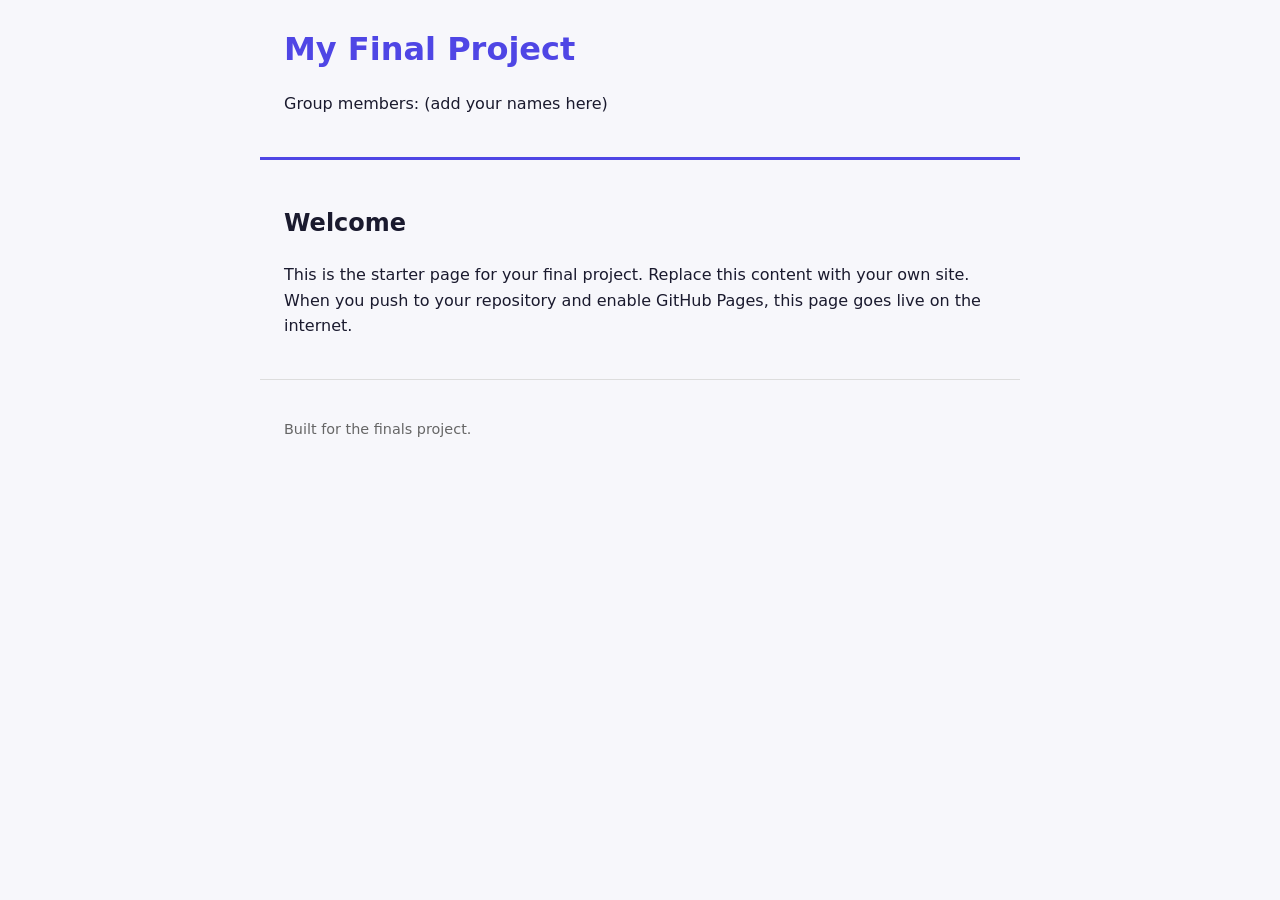
==== index.html @ 0f0f3c89 "Initial commit" ====
<!DOCTYPE html>
<html lang="en">
<head>
  <meta charset="UTF-8" />
  <meta name="viewport" content="width=device-width, initial-scale=1.0" />
  <title>My Final Project</title>
  <link rel="stylesheet" href="style.css" />
</head>
<body>
  <header>
    <h1>My Final Project</h1>
    <p>Group members: (add your names here)</p>
  </header>

  <main>
    <section>
      <h2>Welcome</h2>
      <p>
        This is the starter page for your final project. Replace this content
        with your own site. When you push to your repository and enable GitHub
        Pages, this page goes live on the internet.
      </p>
    </section>
  </main>

  <footer>
    <p>Built for the finals project.</p>
  </footer>

  <script src="script.js"></script>
</body>
</html>
---- style.css ----
:root { --ink: #1a1a2e; --accent: #4f46e5; --bg: #f7f7fb; }
* { box-sizing: border-box; }
body { margin: 0; font-family: system-ui, sans-serif; color: var(--ink); background: var(--bg); line-height: 1.6; }
header, main, footer { max-width: 760px; margin: 0 auto; padding: 1.5rem; }
header { border-bottom: 3px solid var(--accent); }
h1 { color: var(--accent); margin: 0 0 .25rem; }
footer { color: #666; font-size: .9rem; border-top: 1px solid #ddd; }
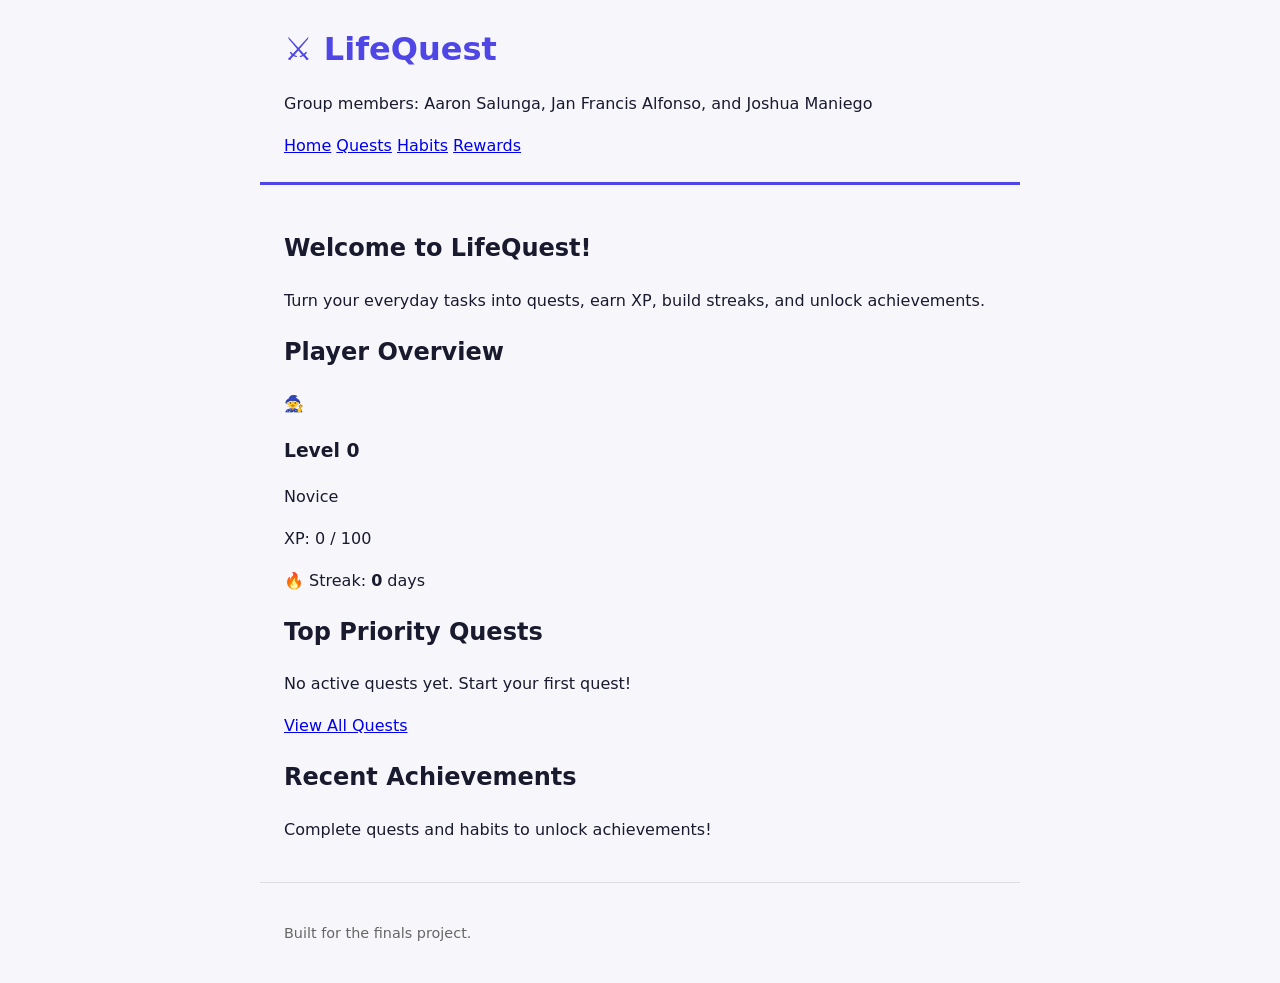
==== commit 2357ff0d: "Add LifeQuest HTML pages" ====
--- a/index.html
+++ b/index.html
@@ -3,24 +3,87 @@
 <head>
   <meta charset="UTF-8" />
   <meta name="viewport" content="width=device-width, initial-scale=1.0" />
-  <title>My Final Project</title>
+  <title>LifeQuest | Home</title>
   <link rel="stylesheet" href="style.css" />
 </head>
 <body>
+
   <header>
-    <h1>My Final Project</h1>
-    <p>Group members: (add your names here)</p>
+    <h1>⚔️ LifeQuest</h1>
+    <p>Group members: Aaron Salunga, Jan Francis Alfonso, and Joshua Maniego</p>
+
+    <nav class="nav-bar">
+      <a href="index.html">Home</a>
+      <a href="quests.html">Quests</a>
+      <a href="habits.html">Habits</a>
+      <a href="rewards.html">Rewards</a>
+    </nav>
   </header>
 
   <main>
+
     <section>
-      <h2>Welcome</h2>
+      <h2>Welcome to LifeQuest!</h2>
       <p>
-        This is the starter page for your final project. Replace this content
-        with your own site. When you push to your repository and enable GitHub
-        Pages, this page goes live on the internet.
+        Turn your everyday tasks into quests, earn XP, build streaks,
+        and unlock achievements.
       </p>
     </section>
+
+    <section class="card">
+      <h2>Player Overview</h2>
+
+      <div class="player-info">
+        <div class="avatar">🧙</div>
+
+        <div>
+          <h3 id="player-level">Level 0</h3>
+          <p id="player-rank">Novice</p>
+        </div>
+      </div>
+
+      <div class="xp-section">
+        <p>
+          XP:
+          <span id="current-xp">0</span> /
+          <span id="next-level-xp">100</span>
+        </p>
+
+        <div class="progress-bar">
+          <div id="xp-progress" class="progress-fill"></div>
+        </div>
+      </div>
+
+      <p>
+        🔥 Streak:
+        <strong id="streak-count">0</strong> days
+      </p>
+    </section>
+
+    <section class="card">
+      <h2>Top Priority Quests</h2>
+
+      <div id="home-quests">
+        <p id="no-home-quests">
+          No active quests yet. Start your first quest!
+        </p>
+      </div>
+
+      <a href="quests.html" class="btn-primary">
+        View All Quests
+      </a>
+    </section>
+
+    <section class="card">
+      <h2>Recent Achievements</h2>
+
+      <div id="recent-achievements">
+        <p id="no-achievements">
+          Complete quests and habits to unlock achievements!
+        </p>
+      </div>
+    </section>
+
   </main>
 
   <footer>
@@ -29,4 +92,4 @@
 
   <script src="script.js"></script>
 </body>
-</html>
+</html>
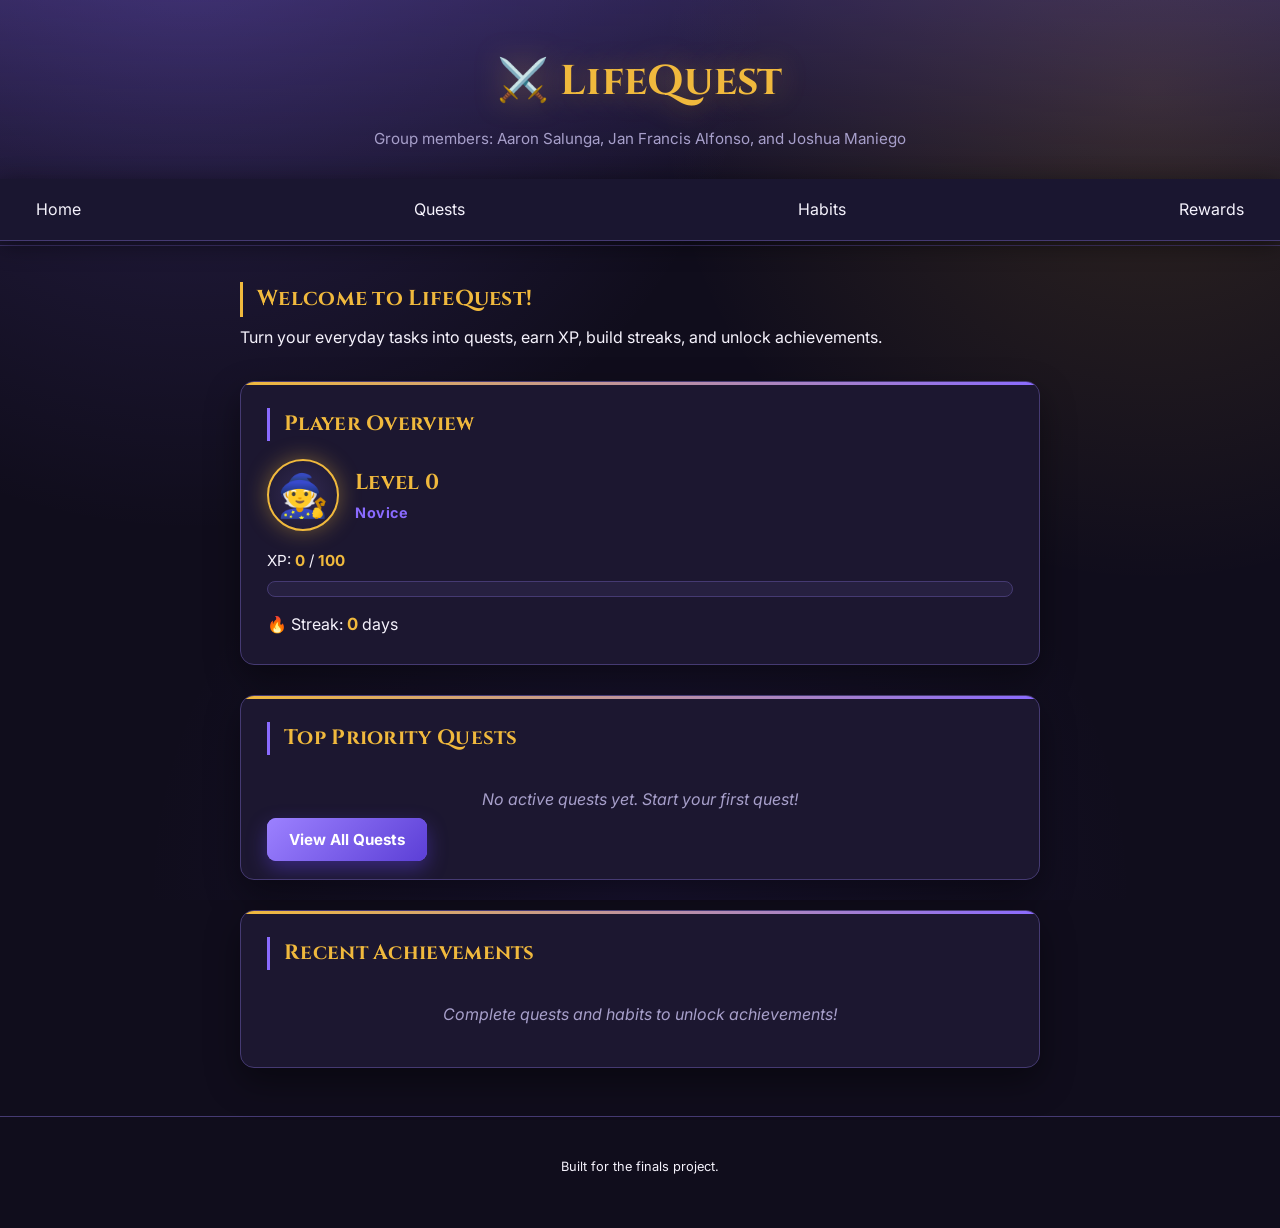
==== commit f32844e1: "Add files via upload" ====
--- a/index.html
+++ b/index.html
@@ -1,95 +1,95 @@
-<!DOCTYPE html>
-<html lang="en">
-<head>
-  <meta charset="UTF-8" />
-  <meta name="viewport" content="width=device-width, initial-scale=1.0" />
-  <title>LifeQuest | Home</title>
-  <link rel="stylesheet" href="style.css" />
-</head>
-<body>
-
-  <header>
-    <h1>⚔️ LifeQuest</h1>
-    <p>Group members: Aaron Salunga, Jan Francis Alfonso, and Joshua Maniego</p>
-
-    <nav class="nav-bar">
-      <a href="index.html">Home</a>
-      <a href="quests.html">Quests</a>
-      <a href="habits.html">Habits</a>
-      <a href="rewards.html">Rewards</a>
-    </nav>
-  </header>
-
-  <main>
-
-    <section>
-      <h2>Welcome to LifeQuest!</h2>
-      <p>
-        Turn your everyday tasks into quests, earn XP, build streaks,
-        and unlock achievements.
-      </p>
-    </section>
-
-    <section class="card">
-      <h2>Player Overview</h2>
-
-      <div class="player-info">
-        <div class="avatar">🧙</div>
-
-        <div>
-          <h3 id="player-level">Level 0</h3>
-          <p id="player-rank">Novice</p>
-        </div>
-      </div>
-
-      <div class="xp-section">
-        <p>
-          XP:
-          <span id="current-xp">0</span> /
-          <span id="next-level-xp">100</span>
-        </p>
-
-        <div class="progress-bar">
-          <div id="xp-progress" class="progress-fill"></div>
-        </div>
-      </div>
-
-      <p>
-        🔥 Streak:
-        <strong id="streak-count">0</strong> days
-      </p>
-    </section>
-
-    <section class="card">
-      <h2>Top Priority Quests</h2>
-
-      <div id="home-quests">
-        <p id="no-home-quests">
-          No active quests yet. Start your first quest!
-        </p>
-      </div>
-
-      <a href="quests.html" class="btn-primary">
-        View All Quests
-      </a>
-    </section>
-
-    <section class="card">
-      <h2>Recent Achievements</h2>
-
-      <div id="recent-achievements">
-        <p id="no-achievements">
-          Complete quests and habits to unlock achievements!
-        </p>
-      </div>
-    </section>
-
-  </main>
-
-  <footer>
-    <p>Built for the finals project.</p>
-  </footer>
-
-  <script src="script.js"></script>
-</body>
+<!DOCTYPE html>
+<html lang="en">
+<head>
+  <meta charset="UTF-8" />
+  <meta name="viewport" content="width=device-width, initial-scale=1.0" />
+  <title>LifeQuest | Home</title>
+  <link rel="stylesheet" href="styles.css" />
+</head>
+<body>
+
+  <header>
+    <h1>⚔️ LifeQuest</h1>
+    <p>Group members: Aaron Salunga, Jan Francis Alfonso, and Joshua Maniego</p>
+
+    <nav class="nav-bar">
+      <a href="index.html">Home</a>
+      <a href="quests.html">Quests</a>
+      <a href="habits.html">Habits</a>
+      <a href="rewards.html">Rewards</a>
+    </nav>
+  </header>
+
+  <main>
+
+    <section>
+      <h2>Welcome to LifeQuest!</h2>
+      <p>
+        Turn your everyday tasks into quests, earn XP, build streaks,
+        and unlock achievements.
+      </p>
+    </section>
+
+    <section class="card">
+      <h2>Player Overview</h2>
+
+      <div class="player-info">
+        <div class="avatar">🧙</div>
+
+        <div>
+          <h3 id="player-level">Level 0</h3>
+          <p id="player-rank">Novice</p>
+        </div>
+      </div>
+
+      <div class="xp-section">
+        <p>
+          XP:
+          <span id="current-xp">0</span> /
+          <span id="next-level-xp">100</span>
+        </p>
+
+        <div class="progress-bar">
+          <div id="xp-progress" class="progress-fill"></div>
+        </div>
+      </div>
+
+      <p>
+        🔥 Streak:
+        <strong id="streak-count">0</strong> days
+      </p>
+    </section>
+
+    <section class="card">
+      <h2>Top Priority Quests</h2>
+
+      <div id="home-quests">
+        <p id="no-home-quests">
+          No active quests yet. Start your first quest!
+        </p>
+      </div>
+
+      <a href="quests.html" class="btn-primary">
+        View All Quests
+      </a>
+    </section>
+
+    <section class="card">
+      <h2>Recent Achievements</h2>
+
+      <div id="recent-achievements">
+        <p id="no-achievements">
+          Complete quests and habits to unlock achievements!
+        </p>
+      </div>
+    </section>
+
+  </main>
+
+  <footer>
+    <p>Built for the finals project.</p>
+  </footer>
+
+  <script src="script.js"></script>
+</body>
 </html>
--- a/styles.css
+++ b/styles.css
@@ -0,0 +1,581 @@
+@import url('https://fonts.googleapis.com/css2?family=Cinzel:wght@600;700&family=Inter:wght@400;500;600;700&display=swap');
+
+* {
+  box-sizing: border-box;
+  margin: 0;
+  padding: 0;
+}
+
+html {
+  background-color: #100d1c;
+}
+
+body {
+  background-color: #100d1c;
+  background-image:
+    radial-gradient(circle at 15% -5%, rgba(138, 107, 255, 0.20), transparent 40%),
+    radial-gradient(circle at 90% 10%, rgba(240, 185, 61, 0.14), transparent 35%),
+    radial-gradient(circle at 50% 100%, rgba(92, 63, 214, 0.10), transparent 45%);
+  background-attachment: fixed;
+  background-repeat: no-repeat;
+  color: #f5f2fc;
+  font-family: 'Inter', 'Segoe UI', Roboto, Arial, sans-serif;
+  line-height: 1.6;
+  min-height: 100vh;
+  padding-bottom: 40px;
+}
+
+h1, h2, h3 {
+  font-family: 'Cinzel', 'Times New Roman', serif;
+  color: #f0b93d;
+  letter-spacing: 0.3px;
+}
+
+p {
+  color: #f5f2fc;
+}
+
+a {
+  color: #f5f2fc;
+  text-decoration: none;
+}
+
+/* ==========================================================================
+   Nav bar
+   ========================================================================== */
+
+.nav-bar {
+  display: flex;
+  align-items: center;
+  justify-content: space-between;
+  flex-wrap: wrap;
+  gap: 12px;
+  background-color: #1a1630;
+  padding: 18px 36px;
+  border-bottom: 1px solid #453a72;
+  box-shadow: 0 4px 24px rgba(0, 0, 0, 0.45);
+  position: sticky;
+  top: 0;
+  z-index: 50;
+}
+
+.logo {
+  font-family: 'Cinzel', 'Times New Roman', serif;
+  font-size: 1.5rem;
+  font-weight: 700;
+  color: #f0b93d;
+  text-shadow: 0 0 16px rgba(240, 185, 61, 0.5);
+}
+
+.nav-links {
+  display: flex;
+  gap: 30px;
+}
+
+.nav-links a {
+  color: #a79fca;
+  font-weight: 600;
+  font-size: 0.95rem;
+  padding: 6px 2px;
+  border-bottom: 2px solid transparent;
+  transition: color 0.2s ease, border-color 0.2s ease;
+}
+
+.nav-links a:hover,
+.nav-links a:focus {
+  color: #f0b93d;
+  border-bottom-color: #f0b93d;
+}
+
+/* ==========================================================================
+   Hero header (home page only)
+   ========================================================================== */
+
+header {
+  text-align: center;
+  padding-bottom: 4px;
+  background: linear-gradient(180deg, rgba(138, 107, 255, 0.22), transparent 90%);
+  border-bottom: 1px solid rgba(69, 58, 114, 0.6);
+}
+
+header h1 {
+  font-size: 2.6rem;
+  padding: 48px 16px 12px;
+  text-shadow: 0 0 30px rgba(240, 185, 61, 0.4);
+}
+
+header > p {
+  color: #a79fca;
+  padding-bottom: 28px;
+  font-size: 0.95rem;
+}
+
+/* ==========================================================================
+   Main layout
+   ========================================================================== */
+
+main {
+  max-width: 840px;
+  margin: 0 auto;
+  padding: 36px 20px;
+  display: flex;
+  flex-direction: column;
+  gap: 30px;
+}
+
+.page-header {
+  text-align: center;
+  padding: 16px 0 4px;
+}
+
+.page-header h1 {
+  font-size: 2.1rem;
+  text-shadow: 0 0 24px rgba(240, 185, 61, 0.3);
+}
+
+.page-header p {
+  color: #a79fca;
+  margin-top: 8px;
+}
+
+/* ==========================================================================
+   Cards
+   ========================================================================== */
+
+.card {
+  background-color: #1c1730;
+  border: 1px solid #453a72;
+  border-radius: 14px;
+  padding: 26px;
+  box-shadow: 0 14px 34px rgba(0, 0, 0, 0.4);
+  position: relative;
+  overflow: hidden;
+}
+
+/* thin gold line across the very top of every card, like a game panel */
+.card::before {
+  content: "";
+  position: absolute;
+  top: 0;
+  left: 0;
+  right: 0;
+  height: 3px;
+  background: linear-gradient(90deg, #f0b93d, #8a6bff);
+}
+
+.card h2 {
+  font-size: 1.3rem;
+  margin-bottom: 18px;
+  padding-left: 14px;
+  border-left: 3px solid #8a6bff;
+}
+
+/* ==========================================================================
+   Forms
+   ========================================================================== */
+
+form {
+  display: flex;
+  flex-direction: column;
+  gap: 12px;
+}
+
+label {
+  font-size: 0.85rem;
+  font-weight: 600;
+  color: #a79fca;
+  margin-top: 4px;
+}
+
+input[type="text"],
+select {
+  background-color: #262040;
+  border: 1px solid #453a72;
+  border-radius: 9px;
+  color: #f5f2fc;
+  padding: 12px 14px;
+  font-size: 0.95rem;
+  font-family: 'Inter', 'Segoe UI', Roboto, Arial, sans-serif;
+  transition: border-color 0.2s ease, box-shadow 0.2s ease;
+}
+
+input[type="text"]::placeholder {
+  color: #7b74a0;
+}
+
+input[type="text"]:focus,
+select:focus {
+  outline: none;
+  border-color: #8a6bff;
+  box-shadow: 0 0 0 4px rgba(138, 107, 255, 0.25);
+}
+
+select {
+  cursor: pointer;
+}
+
+.btn-primary {
+  background-color: #8a6bff;
+  background-image: linear-gradient(135deg, #9c81ff, #5c3fd6);
+  color: #ffffff;
+  border: none;
+  border-radius: 9px;
+  padding: 12px 22px;
+  font-size: 0.95rem;
+  font-weight: 700;
+  cursor: pointer;
+  align-self: flex-start;
+  margin-top: 8px;
+  box-shadow: 0 8px 20px rgba(92, 63, 214, 0.45);
+  transition: transform 0.15s ease, box-shadow 0.15s ease;
+}
+
+.btn-primary:hover {
+  transform: translateY(-2px);
+  box-shadow: 0 12px 26px rgba(92, 63, 214, 0.55);
+}
+
+.btn-primary:active {
+  transform: translateY(0);
+}
+
+/* ==========================================================================
+   Player overview (home page)
+   ========================================================================== */
+
+.player-info {
+  display: flex;
+  align-items: center;
+  gap: 16px;
+  margin-bottom: 18px;
+}
+
+.avatar {
+  font-size: 2.6rem;
+  background-color: #262040;
+  background-image: radial-gradient(circle, #322a52, #1c1730);
+  border: 2px solid #f0b93d;
+  box-shadow: 0 0 22px rgba(240, 185, 61, 0.4);
+  border-radius: 50%;
+  width: 72px;
+  height: 72px;
+  display: flex;
+  align-items: center;
+  justify-content: center;
+  flex-shrink: 0;
+}
+
+#player-level {
+  font-size: 1.35rem;
+}
+
+#player-rank {
+  color: #8a6bff;
+  font-weight: 700;
+  font-size: 0.9rem;
+  letter-spacing: 0.5px;
+}
+
+.xp-section {
+  margin-bottom: 14px;
+  font-size: 0.95rem;
+  color: #a79fca;
+}
+
+.xp-section span {
+  color: #f0b93d;
+  font-weight: 700;
+}
+
+.progress-bar {
+  width: 100%;
+  height: 16px;
+  background-color: #262040;
+  border: 1px solid #453a72;
+  border-radius: 10px;
+  overflow: hidden;
+  margin-top: 8px;
+}
+
+.progress-fill {
+  height: 100%;
+  width: 0%;
+  background-color: #f0b93d;
+  background-image: linear-gradient(90deg, #c99a3a, #f0b93d, #ffd875);
+  box-shadow: 0 0 12px rgba(240, 185, 61, 0.7);
+  border-radius: 10px;
+  transition: width 0.4s ease;
+}
+
+#streak-count {
+  color: #f0b93d;
+  font-size: 1.05rem;
+}
+
+/* ==========================================================================
+   Quest list, filters, habit list
+   ========================================================================== */
+
+.quest-header {
+  display: flex;
+  align-items: center;
+  justify-content: space-between;
+  flex-wrap: wrap;
+  gap: 10px;
+}
+
+.quest-filters {
+  display: flex;
+  gap: 8px;
+}
+
+.filter-btn {
+  background-color: #262040;
+  color: #a79fca;
+  border: 1px solid #453a72;
+  border-radius: 20px;
+  padding: 8px 18px;
+  font-size: 0.85rem;
+  font-weight: 600;
+  cursor: pointer;
+  transition: background-color 0.2s ease, color 0.2s ease, border-color 0.2s ease;
+}
+
+.filter-btn:hover {
+  color: #f5f2fc;
+  border-color: #8a6bff;
+}
+
+.filter-btn.active-filter {
+  background-color: #8a6bff;
+  background-image: linear-gradient(135deg, #9c81ff, #5c3fd6);
+  color: #ffffff;
+  border-color: #8a6bff;
+}
+
+/* individual quest / habit item cards, added dynamically via JS */
+.quest-item,
+.habit-item {
+  background-color: #211c3a;
+  border: 1px solid #453a72;
+  border-left: 5px solid #8a6bff;
+  border-radius: 12px;
+  padding: 18px 20px;
+  margin-bottom: 14px;
+  display: flex;
+  justify-content: space-between;
+  align-items: center;
+  gap: 12px;
+  transition: transform 0.15s ease, box-shadow 0.15s ease, border-color 0.15s ease;
+}
+
+.quest-item:hover,
+.habit-item:hover {
+  transform: translateX(4px);
+  box-shadow: 0 8px 20px rgba(0, 0, 0, 0.35);
+}
+
+.quest-item.completed,
+.habit-item.completed {
+  border-left-color: #4ade80;
+  opacity: 0.6;
+}
+
+.tag {
+  display: inline-block;
+  background-color: rgba(138, 107, 255, 0.22);
+  color: #b6a4ff;
+  font-size: 0.75rem;
+  font-weight: 700;
+  padding: 4px 12px;
+  border-radius: 20px;
+  margin-right: 8px;
+}
+
+.xp-badge {
+  display: inline-block;
+  background-color: rgba(240, 185, 61, 0.15);
+  color: #f0b93d;
+  font-weight: 700;
+  font-size: 0.85rem;
+  padding: 4px 12px;
+  border-radius: 20px;
+}
+
+#no-quests,
+#no-habits,
+#no-home-quests,
+#no-achievements,
+#no-earned-badges {
+  color: #a79fca;
+  text-align: center;
+  padding: 14px 0;
+  font-style: italic;
+}
+
+/* ==========================================================================
+   Stats grid (rewards page)
+   ========================================================================== */
+
+.stats-grid {
+  display: grid;
+  grid-template-columns: repeat(4, 1fr);
+  gap: 14px;
+}
+
+.stat-box {
+  background-color: #211c3a;
+  border: 1px solid #453a72;
+  border-radius: 12px;
+  text-align: center;
+  padding: 20px 8px;
+  transition: transform 0.15s ease, border-color 0.15s ease;
+}
+
+.stat-box:hover {
+  transform: translateY(-4px);
+  border-color: #f0b93d;
+}
+
+.stat-box h3 {
+  font-size: 1.6rem;
+  text-shadow: 0 0 14px rgba(240, 185, 61, 0.35);
+}
+
+.stat-box p {
+  color: #a79fca;
+  font-size: 0.8rem;
+  margin-top: 6px;
+}
+
+/* ==========================================================================
+   Badges
+   ========================================================================== */
+
+.badge-grid {
+  display: grid;
+  grid-template-columns: repeat(auto-fit, minmax(160px, 1fr));
+  gap: 18px;
+  margin-top: 14px;
+}
+
+.badge-card {
+  text-align: center;
+  transition: transform 0.15s ease;
+}
+
+.badge-icon {
+  font-size: 2.4rem;
+  margin-bottom: 10px;
+}
+
+.badge-card h3 {
+  font-size: 1rem;
+  color: #f5f2fc;
+}
+
+.badge-card p {
+  color: #a79fca;
+  font-size: 0.8rem;
+  margin-top: 6px;
+}
+
+/* locked badges stay dim and grayscale, earned badges glow gold */
+#locked-badges .badge-card {
+  opacity: 0.45;
+  filter: grayscale(70%);
+}
+
+#earned-badges .badge-card {
+  border-color: #f0b93d;
+  box-shadow: 0 0 24px rgba(240, 185, 61, 0.3);
+}
+
+#earned-badges .badge-card:hover {
+  transform: translateY(-5px);
+}
+
+/* plain section headings (Earned Badges / Locked Badges titles) */
+main > section > h2 {
+  font-size: 1.35rem;
+  padding-left: 14px;
+  border-left: 3px solid #f0b93d;
+  margin-bottom: 8px;
+}
+
+/* ==========================================================================
+   Footer
+   ========================================================================== */
+
+footer {
+  text-align: center;
+  color: #a79fca;
+  font-size: 0.8rem;
+  padding: 40px 16px 10px;
+  border-top: 1px solid #453a72;
+  margin-top: 12px;
+}
+
+
+@keyframes rise-in {
+  from {
+    opacity: 0;
+    transform: translateY(12px);
+  }
+  to {
+    opacity: 1;
+    transform: translateY(0);
+  }
+}
+
+header h1,
+header > p {
+  animation: rise-in 0.6s ease both;
+}
+
+header > p {
+  animation-delay: 0.1s;
+}
+
+@media (prefers-reduced-motion: reduce) {
+  header h1,
+  header > p {
+    animation: none;
+  }
+}
+
+/* ==========================================================================
+   Responsive
+   ========================================================================== */
+
+@media (max-width: 600px) {
+  .nav-bar {
+    flex-direction: column;
+    align-items: flex-start;
+    padding: 16px 20px;
+  }
+
+  .nav-links {
+    gap: 18px;
+    flex-wrap: wrap;
+  }
+
+  header h1 {
+    font-size: 2rem;
+    padding-top: 32px;
+  }
+
+  .stats-grid {
+    grid-template-columns: repeat(2, 1fr);
+  }
+
+  .quest-item,
+  .habit-item {
+    flex-direction: column;
+    align-items: flex-start;
+  }
+
+  .card {
+    padding: 20px;
+  }
+}
